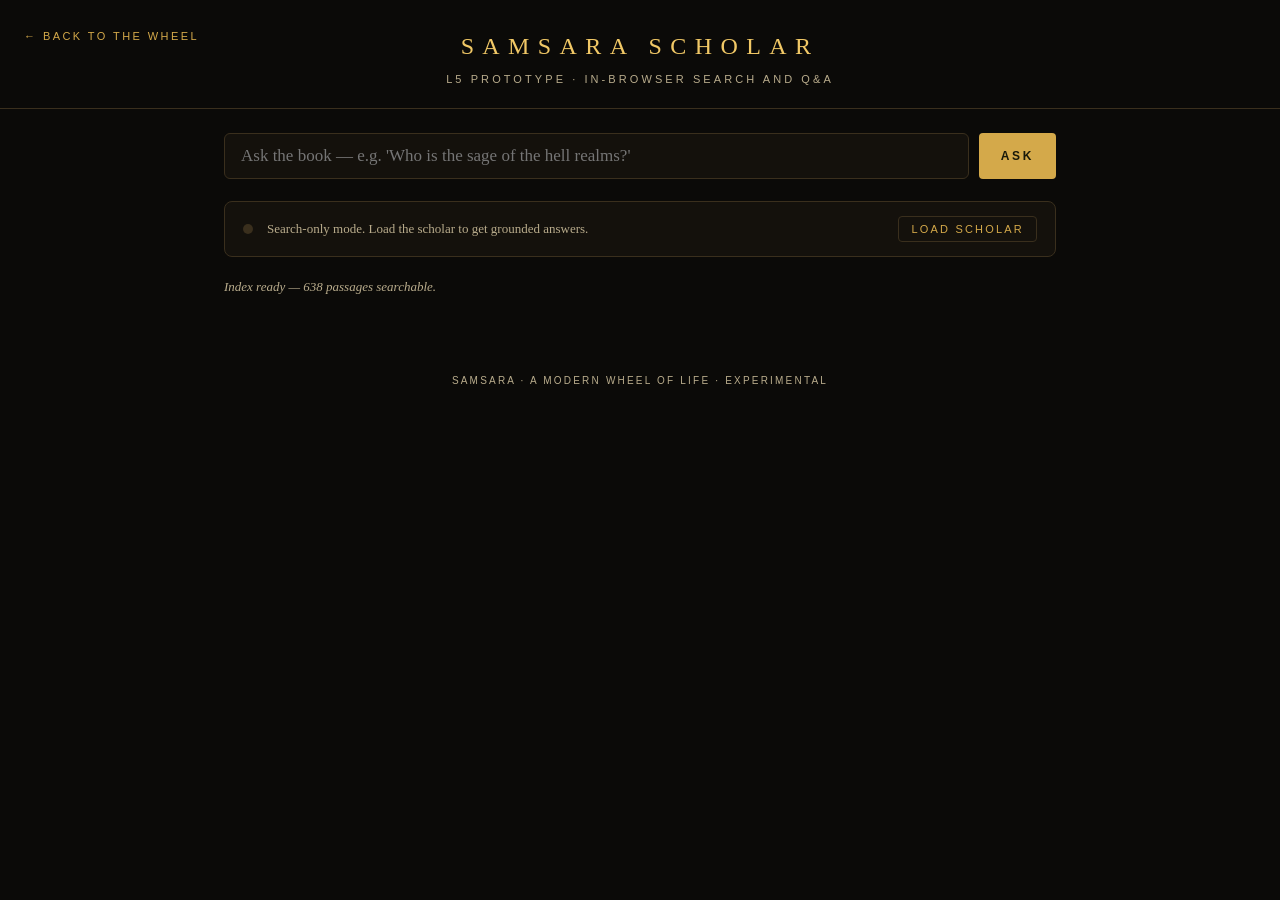
==== app/scholar.html @ 091ad866 "Add Samsara Scholar — in-browser search over the book (L5 step 1) /scholar.html loads book.json + co" ====
<!doctype html>
<html lang="en">
<head>
<meta charset="utf-8" />
<title>Samsara Scholar — L5 prototype</title>
<style>
  :root {
    --bg:#0b0a08; --bg-2:#14110c; --ink:#efe4c9; --dim:#b9ac8c;
    --gold:#d4a94a; --gold-b:#f1c866; --rule:#3a2f1d; --accent:#c94a33;
    --serif: "Cormorant Garamond", "EB Garamond", Georgia, serif;
    --sans: -apple-system, BlinkMacSystemFont, "Segoe UI", Helvetica, Arial, sans-serif;
  }
  * { box-sizing: border-box; }
  html,body { margin:0; background: var(--bg); color: var(--ink);
    font-family: var(--serif); font-size: 17px; line-height: 1.55; min-height: 100vh; }
  header { padding: 28px 24px 20px; text-align: center; border-bottom: 1px solid var(--rule);
           position: relative; }
  h1 { font-weight: 500; letter-spacing: 0.35em; text-transform: uppercase; margin: 0;
       color: var(--gold-b); font-size: 24px; }
  h1 small { display: block; color: var(--dim); font-size: 11px; letter-spacing: 0.28em;
             margin-top: 6px; text-transform: uppercase; font-family: var(--sans); }
  .home-link { position: absolute; top: 28px; left: 24px;
    color: var(--gold); text-decoration: none; font-family: var(--sans);
    font-size: 11px; letter-spacing: 0.22em; text-transform: uppercase; }
  .home-link:hover { color: var(--gold-b); }

  main { max-width: 880px; margin: 0 auto; padding: 24px; }

  .ask-row { display: flex; gap: 10px; margin-bottom: 22px; }
  .ask-row input { flex: 1; padding: 12px 16px; border-radius: 6px;
    background: var(--bg-2); border: 1px solid var(--rule); color: var(--ink);
    font-family: var(--serif); font-size: 17px; }
  .ask-row input:focus { outline: 0; border-color: var(--gold); }
  button.primary { background: var(--gold); color: #1a1a0a; border: 0;
    padding: 12px 22px; font-family: var(--sans); font-size: 12px;
    letter-spacing: 0.22em; text-transform: uppercase; border-radius: 4px;
    cursor: pointer; font-weight: 600; }
  button.primary:hover:not([disabled]) { background: var(--gold-b); }
  button.primary[disabled] { opacity: 0.55; cursor: not-allowed; }

  .model-card { background: var(--bg-2); border: 1px solid var(--rule);
    padding: 14px 18px; border-radius: 8px; margin-bottom: 20px;
    display: flex; align-items: center; gap: 14px; font-size: 13px; color: var(--dim);
    flex-wrap: wrap; }
  .model-card .dot { width: 10px; height: 10px; border-radius: 50%;
    background: var(--rule); flex-shrink: 0; }
  .model-card.loaded .dot { background: #5fae5f; }
  .model-card button { margin-left: auto; background: transparent;
    border: 1px solid var(--rule); color: var(--gold); padding: 6px 12px;
    border-radius: 4px; cursor: pointer; font-family: var(--sans); font-size: 11px;
    letter-spacing: 0.2em; text-transform: uppercase; }
  .model-card button:hover { border-color: var(--gold); color: var(--gold-b); }
  .progress { height: 4px; background: var(--rule); border-radius: 2px;
    margin-top: 10px; overflow: hidden; flex-basis: 100%; display: none; }
  .progress.visible { display: block; }
  .progress-bar { height: 100%; background: var(--gold); width: 0%; transition: width 200ms; }

  .answer { background: var(--bg-2); border: 1px solid var(--rule);
    border-left: 2px solid var(--gold); padding: 18px 22px; border-radius: 6px;
    margin: 16px 0; line-height: 1.6; white-space: pre-wrap; }
  .answer:empty { display: none; }
  .answer .src {
    font-family: var(--sans); font-size: 10px; letter-spacing: 0.28em;
    text-transform: uppercase; color: var(--gold); margin-bottom: 10px; }

  .retrieved { margin-top: 6px; }
  .retrieved .label {
    font-family: var(--sans); font-size: 10px; letter-spacing: 0.28em;
    text-transform: uppercase; color: var(--gold); margin: 8px 0 10px; }
  .hit { background: var(--bg-2); border: 1px solid var(--rule);
    border-radius: 6px; padding: 14px 18px; margin-bottom: 10px; }
  .hit .hit-head {
    display: flex; justify-content: space-between; align-items: baseline;
    margin-bottom: 6px; font-family: var(--sans); font-size: 11px;
    letter-spacing: 0.18em; text-transform: uppercase; }
  .hit .hit-source { color: var(--gold); }
  .hit .hit-page   { color: var(--dim); }
  .hit .hit-body { color: var(--ink); font-size: 15px; line-height: 1.55; }
  .hit .hit-title { font-family: var(--serif); font-weight: 500; color: var(--ink);
    font-size: 16px; margin-bottom: 6px; }

  .status { color: var(--dim); font-size: 13px; margin: 12px 0; font-style: italic; }
  footer { max-width: 880px; margin: 40px auto 20px; padding: 0 24px;
    font-family: var(--sans); font-size: 10px; letter-spacing: 0.22em;
    text-transform: uppercase; color: var(--dim); text-align: center; }

  .loading-spinner { display: inline-block; width: 10px; height: 10px;
    border: 2px solid var(--rule); border-top-color: var(--gold);
    border-radius: 50%; animation: spin 0.8s linear infinite; vertical-align: middle; margin-right: 6px; }
  @keyframes spin { to { transform: rotate(360deg); } }
</style>
</head>
<body>

<header>
  <a class="home-link" href="/">← back to the wheel</a>
  <h1>Samsara Scholar<small>L5 prototype · in-browser search and Q&amp;A</small></h1>
</header>

<main>

  <div class="ask-row">
    <input id="q" placeholder="Ask the book — e.g. 'Who is the sage of the hell realms?'"
           autocomplete="off" />
    <button class="primary" id="ask">Ask</button>
  </div>

  <div class="model-card" id="model-card">
    <span class="dot"></span>
    <span id="model-status">Search-only mode. Load the scholar to get grounded answers.</span>
    <button id="load-btn">Load scholar</button>
    <div class="progress" id="progress"><div class="progress-bar" id="progress-bar"></div></div>
  </div>

  <div class="status" id="status"></div>
  <div class="answer" id="answer"></div>
  <div class="retrieved" id="retrieved"></div>

</main>

<footer>Samsara · a modern wheel of life · experimental</footer>

<script type="module">
const STATUS = document.getElementById("status");
const setStatus = (s) => { STATUS.textContent = s; };

setStatus("Building the index…");

const [book, contexts, glossarySrc] = await Promise.all([
  fetch("book.json").then(r => r.json()),
  fetch("contexts.json").then(r => r.json()),
  fetch("glossary.js").then(r => r.text()),
]);

const gloss = [];
for (const m of glossarySrc.matchAll(/"([^"]+)":\s*\{\n([^}]+?)\n\s+\},/gs)) {
  const term = m[1], blob = m[2];
  const pick = (k) => {
    const mm = blob.match(new RegExp(`\\b${k}:\\s*"((?:\\\\"|[^"])*)"`));
    return mm ? mm[1].replace(/\\"/g, '"').replace(/\\n/g, '\n') : null;
  };
  gloss.push({ term, short: pick("short"), body: pick("body"), page: pick("page") });
}

const docs = [];
for (const g of gloss) {
  docs.push({
    source: "glossary", title: g.term,
    text: `${g.short || ""} ${g.body || ""}`,
    page: g.page || "Glossary",
    full: `${g.term} — ${g.short || ""}\n\n${g.body || ""}`
  });
}
for (const [key, c] of Object.entries(contexts)) {
  const anchor = c.anchor || "";
  const page = c.page ? `p. ${c.page}` : "";
  const after = c.levels?.[0]?.after || "";
  docs.push({
    source: "passage", title: key,
    text: anchor + " " + after, page, full: anchor + " " + after
  });
}
for (const [pg, text] of Object.entries(book)) {
  docs.push({
    source: "book page", title: `p. ${pg}`, text,
    page: `p. ${pg}`, full: text.slice(0, 2000)
  });
}

const STOP = new Set("the a an and or of to in on at by for with is are was were be been being as that this it its i he she they we you or and but if then not no do does did will would can could may should".split(" "));
const tokenize = (s) =>
  (s.match(/[A-Za-zāīūḍṇṭṛṣśñçè’']{3,}/g) || [])
    .map(x => x.toLowerCase()).filter(x => !STOP.has(x));

const N = docs.length;
const dfs = new Map();
const docTokens = docs.map(d => {
  const t = tokenize(d.text);
  for (const w of new Set(t)) dfs.set(w, (dfs.get(w) || 0) + 1);
  return t;
});
const idf = new Map();
for (const [t, df] of dfs) idf.set(t, Math.log((N - df + 0.5) / (df + 0.5) + 1));

function retrieve(query, k = 4) {
  const qtoks = tokenize(query);
  const scores = docs.map((d, i) => {
    const toks = docTokens[i];
    const doclen = toks.length || 1;
    const tf = new Map();
    for (const t of toks) tf.set(t, (tf.get(t) || 0) + 1);
    let s = 0;
    for (const t of qtoks) {
      const n = tf.get(t) || 0;
      if (n > 0) s += (idf.get(t) || 0) * (n * 2.0) / (n + 1.2 * (1 - 0.75 + 0.75 * doclen / 400));
    }
    if (qtoks.some(w => d.title.toLowerCase().includes(w))) s += 2.0;
    return [s, i];
  });
  scores.sort((a, b) => b[0] - a[0]);
  return scores.slice(0, k).filter(([s]) => s > 0).map(([_, i]) => docs[i]);
}

setStatus(`Index ready — ${docs.length} passages searchable.`);

const qEl = document.getElementById("q");
const askBtn = document.getElementById("ask");
const answerEl = document.getElementById("answer");
const retrievedEl = document.getElementById("retrieved");

function escapeHTML(s) {
  return s.replace(/[&<>"']/g, c => ({'&':'&amp;','<':'&lt;','>':'&gt;','"':'&quot;',"'":'&#39;'}[c]));
}
function renderRetrieved(hits) {
  retrievedEl.innerHTML = `
    <div class="label">Retrieved · ${hits.length} passage${hits.length !== 1 ? "s" : ""}</div>
    ${hits.map(h => `
      <div class="hit">
        <div class="hit-head">
          <span class="hit-source">${h.source}</span>
          <span class="hit-page">${h.page}</span>
        </div>
        <div class="hit-title">${escapeHTML(h.title)}</div>
        <div class="hit-body">${escapeHTML(h.full.slice(0, 800))}${h.full.length > 800 ? "…" : ""}</div>
      </div>
    `).join("")}
  `;
}

let pipe = null;

async function ask() {
  const q = qEl.value.trim();
  if (!q) return;
  askBtn.disabled = true;
  answerEl.innerHTML = "";
  retrievedEl.innerHTML = "";
  setStatus("Searching the corpus…");

  const hits = retrieve(q, 4);
  renderRetrieved(hits);

  if (pipe) {
    setStatus("Generating grounded answer…");
    const context = hits.map(h => `[${h.source} · ${h.page}] ${h.title}\n${h.full.slice(0, 1200)}`).join("\n\n");
    const messages = [
      { role: "system", content:
        "You are a careful reader of The Tibetan Book of the Dead (trans. Gyurme Dorje & Graham Coleman, Penguin Classics). " +
        "Answer ONLY from the passages below. If the passages don't answer the question, say so. Cite a page." },
      { role: "user", content: `PASSAGES:\n${context}\n\nQUESTION: ${q}` },
    ];
    try {
      const result = await pipe(messages, { max_new_tokens: 240, do_sample: false });
      const text = result[0].generated_text.at(-1).content;
      answerEl.innerHTML = `<div class="src">Grounded answer</div>${escapeHTML(text)}`;
      setStatus("");
    } catch (e) {
      setStatus("Generation failed: " + e.message);
    }
  } else {
    setStatus("No model loaded — showing retrieved passages. Load the scholar for grounded answers.");
  }

  askBtn.disabled = false;
}
askBtn.onclick = ask;
qEl.addEventListener("keydown", e => { if (e.key === "Enter") ask(); });

const MODEL_ID = "thealch3m1st/samsara-qwen1.5b";
const loadBtn = document.getElementById("load-btn");
const modelCard = document.getElementById("model-card");
const modelStatus = document.getElementById("model-status");
const progressEl = document.getElementById("progress");
const progressBar = document.getElementById("progress-bar");

loadBtn.onclick = async () => {
  loadBtn.disabled = true;
  loadBtn.innerHTML = `<span class="loading-spinner"></span>Loading…`;
  modelStatus.textContent = "Loading Transformers.js…";
  progressEl.classList.add("visible");

  try {
    const { pipeline, env } = await import("https://cdn.jsdelivr.net/npm/@huggingface/transformers@3/dist/transformers.min.js");
    env.allowLocalModels = false;

    pipe = await pipeline("text-generation", MODEL_ID, {
      dtype: "q8", device: "webgpu",
      progress_callback: (ev) => {
        if (ev.status === "progress" && ev.loaded && ev.total) {
          const pct = Math.round(100 * ev.loaded / ev.total);
          progressBar.style.width = pct + "%";
          modelStatus.textContent = `Downloading ${ev.file || "model"} — ${pct}%`;
        }
      },
    });

    modelCard.classList.add("loaded");
    modelStatus.textContent = "Samsara scholar loaded — answers will be grounded in retrieved passages.";
    loadBtn.style.display = "none";
    progressEl.classList.remove("visible");
  } catch (e) {
    modelStatus.textContent = "Model not yet hosted on HF Hub — retrieval still works. Push via push_to_hub.sh on the Spark.";
    loadBtn.disabled = false;
    loadBtn.textContent = "Retry";
  }
};
</script>
</body>
</html>
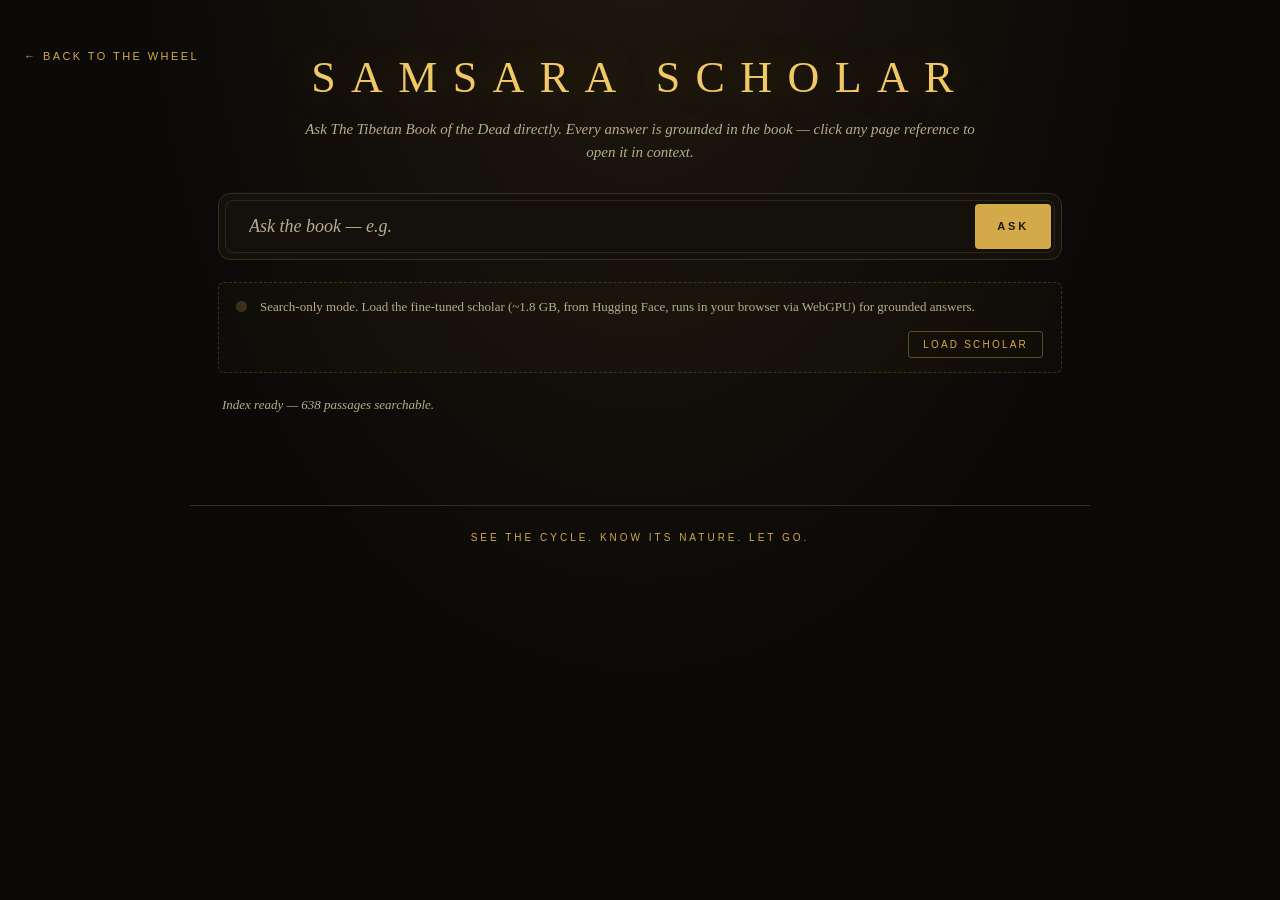
==== commit 08021223: "Scholar: load v8 model from HF Hub; fix reader bugs - scholar.html now loads catalyst404/samsara-qwe" ====
--- a/app/scholar.html
+++ b/app/scholar.html
@@ -3,111 +3,360 @@
 <head>
 <meta charset="utf-8" />
 <title>Samsara Scholar — L5 prototype</title>
+<link rel="stylesheet" href="style.css?v=v9" />
 <style>
-  :root {
-    --bg:#0b0a08; --bg-2:#14110c; --ink:#efe4c9; --dim:#b9ac8c;
-    --gold:#d4a94a; --gold-b:#f1c866; --rule:#3a2f1d; --accent:#c94a33;
-    --serif: "Cormorant Garamond", "EB Garamond", Georgia, serif;
-    --sans: -apple-system, BlinkMacSystemFont, "Segoe UI", Helvetica, Arial, sans-serif;
-  }
-  * { box-sizing: border-box; }
-  html,body { margin:0; background: var(--bg); color: var(--ink);
-    font-family: var(--serif); font-size: 17px; line-height: 1.55; min-height: 100vh; }
-  header { padding: 28px 24px 20px; text-align: center; border-bottom: 1px solid var(--rule);
-           position: relative; }
-  h1 { font-weight: 500; letter-spacing: 0.35em; text-transform: uppercase; margin: 0;
-       color: var(--gold-b); font-size: 24px; }
-  h1 small { display: block; color: var(--dim); font-size: 11px; letter-spacing: 0.28em;
-             margin-top: 6px; text-transform: uppercase; font-family: var(--sans); }
-  .home-link { position: absolute; top: 28px; left: 24px;
-    color: var(--gold); text-decoration: none; font-family: var(--sans);
-    font-size: 11px; letter-spacing: 0.22em; text-transform: uppercase; }
-  .home-link:hover { color: var(--gold-b); }
-
-  main { max-width: 880px; margin: 0 auto; padding: 24px; }
-
-  .ask-row { display: flex; gap: 10px; margin-bottom: 22px; }
-  .ask-row input { flex: 1; padding: 12px 16px; border-radius: 6px;
-    background: var(--bg-2); border: 1px solid var(--rule); color: var(--ink);
-    font-family: var(--serif); font-size: 17px; }
-  .ask-row input:focus { outline: 0; border-color: var(--gold); }
-  button.primary { background: var(--gold); color: #1a1a0a; border: 0;
-    padding: 12px 22px; font-family: var(--sans); font-size: 12px;
-    letter-spacing: 0.22em; text-transform: uppercase; border-radius: 4px;
-    cursor: pointer; font-weight: 600; }
-  button.primary:hover:not([disabled]) { background: var(--gold-b); }
-  button.primary[disabled] { opacity: 0.55; cursor: not-allowed; }
-
-  .model-card { background: var(--bg-2); border: 1px solid var(--rule);
-    padding: 14px 18px; border-radius: 8px; margin-bottom: 20px;
-    display: flex; align-items: center; gap: 14px; font-size: 13px; color: var(--dim);
-    flex-wrap: wrap; }
-  .model-card .dot { width: 10px; height: 10px; border-radius: 50%;
-    background: var(--rule); flex-shrink: 0; }
-  .model-card.loaded .dot { background: #5fae5f; }
-  .model-card button { margin-left: auto; background: transparent;
-    border: 1px solid var(--rule); color: var(--gold); padding: 6px 12px;
-    border-radius: 4px; cursor: pointer; font-family: var(--sans); font-size: 11px;
-    letter-spacing: 0.2em; text-transform: uppercase; }
-  .model-card button:hover { border-color: var(--gold); color: var(--gold-b); }
-  .progress { height: 4px; background: var(--rule); border-radius: 2px;
-    margin-top: 10px; overflow: hidden; flex-basis: 100%; display: none; }
+  /* Scholar-specific styles — inherits palette + typography from style.css */
+
+  body {
+    background:
+      radial-gradient(ellipse at 50% -10%, #1f180e 0%, var(--bg) 55%) fixed,
+      var(--bg);
+    min-height: 100vh;
+  }
+
+  .scholar-intro {
+    max-width: 1280px;
+    margin: 0 auto;
+    padding: 44px 28px 20px;
+    text-align: center;
+    position: relative;
+  }
+  .scholar-intro h1 {
+    font-family: var(--serif);
+    font-weight: 500;
+    letter-spacing: 0.35em;
+    text-transform: uppercase;
+    font-size: clamp(28px, 4vw, 44px);
+    margin: 0 0 6px;
+    color: var(--gold-bright);
+    text-shadow: 0 0 40px rgba(212, 169, 74, 0.25);
+  }
+  .scholar-intro .lede {
+    max-width: 680px;
+    margin: 0 auto;
+    color: var(--ink-dim);
+    font-size: 15px;
+    font-style: italic;
+  }
+  .home-link {
+    position: absolute; top: 48px; left: 24px;
+    color: var(--gold); text-decoration: none;
+    font-family: var(--sans); font-size: 11px;
+    letter-spacing: 0.22em; text-transform: uppercase;
+    transition: color 120ms ease;
+  }
+  .home-link:hover { color: var(--gold-bright); }
+
+  main.scholar {
+    max-width: 900px;
+    margin: 0 auto;
+    padding: 8px 28px 40px;
+  }
+
+  /* Ask bar — framed like the book panel */
+  .ask-row {
+    display: flex; gap: 12px; margin-bottom: 22px;
+    background: var(--bg-2);
+    border: 1px solid var(--rule);
+    border-radius: 12px;
+    padding: 10px 10px 10px 16px;
+    position: relative;
+  }
+  .ask-row::before {
+    content: "";
+    position: absolute;
+    left: 6px; top: 6px; right: 6px; bottom: 6px;
+    border: 1px solid rgba(212, 169, 74, 0.14);
+    border-radius: 8px;
+    pointer-events: none;
+  }
+  .ask-row input {
+    flex: 1;
+    padding: 12px 14px;
+    background: transparent;
+    border: 0;
+    color: var(--ink);
+    font-family: var(--serif);
+    font-size: 18px;
+    outline: none;
+    position: relative; z-index: 1;
+  }
+  .ask-row input::placeholder { color: var(--ink-dim); font-style: italic; }
+  button.primary {
+    background: var(--gold);
+    color: #1a1a0a;
+    border: 0;
+    padding: 10px 22px;
+    font-family: var(--sans); font-size: 11px;
+    letter-spacing: 0.26em; text-transform: uppercase;
+    border-radius: 4px;
+    cursor: pointer;
+    font-weight: 600;
+    transition: background 120ms ease;
+    position: relative; z-index: 1;
+  }
+  button.primary:hover:not([disabled]) { background: var(--gold-bright); }
+  button.primary[disabled] { opacity: 0.45; cursor: not-allowed; }
+
+  /* Status line (italic, like the main lede) */
+  .status {
+    color: var(--ink-dim);
+    font-size: 13px;
+    margin: 10px 4px 18px;
+    font-style: italic;
+    font-family: var(--serif);
+  }
+  .status:empty { display: none; }
+
+  /* Model-load card — same chrome as matryoshka layers */
+  .model-card {
+    background: rgba(212, 169, 74, 0.025);
+    border: 1px dashed rgba(212, 169, 74, 0.22);
+    border-radius: 6px;
+    padding: 14px 18px;
+    margin-bottom: 22px;
+    display: flex; align-items: center; gap: 14px;
+    font-size: 13px; color: var(--ink-dim);
+    flex-wrap: wrap;
+    font-family: var(--serif);
+  }
+  .model-card .dot {
+    width: 9px; height: 9px; border-radius: 50%;
+    background: var(--rule); flex-shrink: 0;
+    box-shadow: 0 0 0 1px rgba(212, 169, 74, 0.25);
+  }
+  .model-card.loaded .dot {
+    background: #9dcf7d;
+    box-shadow: 0 0 0 1px #5fae5f, 0 0 8px rgba(157, 207, 125, 0.4);
+  }
+  .model-card button#load-btn {
+    margin-left: auto;
+    background: transparent;
+    border: 1px solid rgba(212, 169, 74, 0.4);
+    color: var(--gold);
+    padding: 7px 14px;
+    border-radius: 3px;
+    cursor: pointer;
+    font-family: var(--sans);
+    font-size: 10px;
+    letter-spacing: 0.22em;
+    text-transform: uppercase;
+    transition: all 120ms ease;
+  }
+  .model-card button#load-btn:hover {
+    border-color: var(--gold);
+    color: var(--gold-bright);
+    background: rgba(212, 169, 74, 0.1);
+  }
+  .progress {
+    height: 4px;
+    background: var(--rule);
+    border-radius: 2px;
+    margin-top: 10px;
+    overflow: hidden;
+    flex-basis: 100%;
+    display: none;
+  }
   .progress.visible { display: block; }
-  .progress-bar { height: 100%; background: var(--gold); width: 0%; transition: width 200ms; }
-
-  .answer { background: var(--bg-2); border: 1px solid var(--rule);
-    border-left: 2px solid var(--gold); padding: 18px 22px; border-radius: 6px;
-    margin: 16px 0; line-height: 1.6; white-space: pre-wrap; }
+  .progress-bar {
+    height: 100%;
+    background: var(--gold);
+    width: 0%;
+    transition: width 200ms;
+  }
+
+  /* Grounded answer — the headline gold-left-bar block, matches the
+     main app's .modern / quote style */
+  .answer {
+    background: rgba(212, 169, 74, 0.10);
+    border: 1px solid rgba(212, 169, 74, 0.35);
+    border-left: 3px solid var(--gold);
+    padding: 18px 22px;
+    border-radius: 6px;
+    margin: 16px 0 22px;
+    line-height: 1.65;
+    box-shadow: 0 0 24px rgba(212, 169, 74, 0.08);
+  }
   .answer:empty { display: none; }
   .answer .src {
-    font-family: var(--sans); font-size: 10px; letter-spacing: 0.28em;
-    text-transform: uppercase; color: var(--gold); margin-bottom: 10px; }
-
-  .retrieved { margin-top: 6px; }
+    font-family: var(--sans);
+    font-size: 11px;
+    letter-spacing: 0.28em;
+    text-transform: uppercase;
+    color: var(--gold);
+    margin-bottom: 10px;
+  }
+  .answer .answer-body {
+    color: var(--ink);
+    font-size: 16px;
+    font-family: var(--serif);
+    white-space: pre-wrap;
+  }
+
+  /* Retrieved passages — nested matryoshka-style frames */
+  .retrieved {
+    margin-top: 6px;
+  }
   .retrieved .label {
-    font-family: var(--sans); font-size: 10px; letter-spacing: 0.28em;
-    text-transform: uppercase; color: var(--gold); margin: 8px 0 10px; }
-  .hit { background: var(--bg-2); border: 1px solid var(--rule);
-    border-radius: 6px; padding: 14px 18px; margin-bottom: 10px; }
+    font-family: var(--sans);
+    font-size: 11px;
+    letter-spacing: 0.28em;
+    text-transform: uppercase;
+    color: var(--gold);
+    margin: 18px 0 12px;
+  }
+  .hit {
+    background: rgba(212, 169, 74, 0.02);
+    border: 1px dashed rgba(212, 169, 74, 0.22);
+    border-radius: 6px;
+    padding: 16px 20px;
+    margin-bottom: 12px;
+    transition: border-color 120ms ease;
+  }
+  .hit:hover {
+    border-color: rgba(212, 169, 74, 0.4);
+  }
   .hit .hit-head {
-    display: flex; justify-content: space-between; align-items: baseline;
-    margin-bottom: 6px; font-family: var(--sans); font-size: 11px;
-    letter-spacing: 0.18em; text-transform: uppercase; }
-  .hit .hit-source { color: var(--gold); }
-  .hit .hit-page   { color: var(--dim); }
-  .hit .hit-body { color: var(--ink); font-size: 15px; line-height: 1.55; }
-  .hit .hit-title { font-family: var(--serif); font-weight: 500; color: var(--ink);
-    font-size: 16px; margin-bottom: 6px; }
-
-  .status { color: var(--dim); font-size: 13px; margin: 12px 0; font-style: italic; }
-  footer { max-width: 880px; margin: 40px auto 20px; padding: 0 24px;
-    font-family: var(--sans); font-size: 10px; letter-spacing: 0.22em;
-    text-transform: uppercase; color: var(--dim); text-align: center; }
-
-  .loading-spinner { display: inline-block; width: 10px; height: 10px;
-    border: 2px solid var(--rule); border-top-color: var(--gold);
-    border-radius: 50%; animation: spin 0.8s linear infinite; vertical-align: middle; margin-right: 6px; }
+    display: flex; align-items: baseline; gap: 12px;
+    margin-bottom: 8px;
+    padding-bottom: 8px;
+    border-bottom: 1px dashed rgba(212, 169, 74, 0.18);
+    font-family: var(--sans);
+    font-size: 10px;
+    letter-spacing: 0.22em;
+    text-transform: uppercase;
+  }
+  .hit .hit-source { color: var(--gold); flex: 1; }
+  .hit .hit-page { color: var(--ink-dim); letter-spacing: 0.18em; }
+  .hit .hit-title {
+    font-family: var(--serif);
+    font-weight: 500;
+    color: var(--ink);
+    font-size: 18px;
+    margin-bottom: 6px;
+    letter-spacing: 0.01em;
+  }
+  .hit .hit-body {
+    color: var(--ink-dim);
+    font-size: 15px;
+    line-height: 1.65;
+    font-family: var(--serif);
+  }
+
+  /* Clickable page references — same treatment as the main app */
+  button.page-link {
+    background: none;
+    border: none;
+    padding: 0;
+    margin: 0;
+    color: var(--gold);
+    font: inherit;
+    letter-spacing: inherit;
+    cursor: pointer;
+    border-bottom: 1px dotted currentColor;
+    transition: color 120ms ease;
+  }
+  button.page-link:hover {
+    color: var(--gold-bright);
+    border-bottom-style: solid;
+  }
+  .hit-page button.page-link {
+    font-family: var(--sans);
+    font-size: 10px;
+    letter-spacing: 0.18em;
+  }
+
+  /* Inline page reader — nested layer-2-style frame */
+  .hit-page-inline:not([hidden]),
+  #answer-page-inline:not([hidden]) {
+    margin-top: 12px;
+  }
+  .inline-page {
+    background: rgba(212, 169, 74, 0.04);
+    border: 1px dashed rgba(212, 169, 74, 0.3);
+    border-left: 2px solid var(--gold);
+    border-radius: 4px;
+    padding: 20px 24px 24px;
+    animation: fade 280ms ease;
+  }
+  .inline-page-head {
+    font-family: var(--sans);
+    font-size: 10px;
+    letter-spacing: 0.28em;
+    text-transform: uppercase;
+    color: var(--gold);
+    margin-bottom: 14px;
+    padding-bottom: 10px;
+    border-bottom: 1px dashed rgba(212, 169, 74, 0.2);
+  }
+  .inline-page-body {
+    font-family: var(--serif);
+    font-size: 15.5px;
+    line-height: 1.72;
+    color: var(--ink);
+    white-space: pre-wrap;
+  }
+
+  @keyframes fade {
+    from { opacity: 0; transform: translateY(4px); }
+    to   { opacity: 1; transform: none; }
+  }
+
+  .scholar-foot {
+    max-width: 900px;
+    margin: 32px auto 50px;
+    padding: 24px 28px 0;
+    font-family: var(--sans);
+    font-size: 10px;
+    letter-spacing: 0.3em;
+    text-transform: uppercase;
+    color: var(--gold);
+    text-align: center;
+    border-top: 1px solid var(--rule);
+  }
+
+  .loading-spinner {
+    display: inline-block; width: 10px; height: 10px;
+    border: 2px solid var(--rule);
+    border-top-color: var(--gold);
+    border-radius: 50%;
+    animation: spin 0.8s linear infinite;
+    vertical-align: middle;
+    margin-right: 8px;
+  }
   @keyframes spin { to { transform: rotate(360deg); } }
+
+  @media (max-width: 700px) {
+    .home-link { top: 20px; }
+    main.scholar { padding: 8px 16px 30px; }
+    .ask-row { padding: 8px; }
+    .ask-row input { font-size: 16px; padding: 10px 12px; }
+    button.primary { padding: 10px 14px; font-size: 10px; letter-spacing: 0.2em; }
+  }
 </style>
 </head>
 <body>
 
-<header>
+<header class="scholar-intro">
   <a class="home-link" href="/">← back to the wheel</a>
-  <h1>Samsara Scholar<small>L5 prototype · in-browser search and Q&amp;A</small></h1>
+  <h1>Samsara Scholar</h1>
+  <p class="lede">
+    Ask The Tibetan Book of the Dead directly. Every answer is grounded
+    in the book — click any page reference to open it in context.
+  </p>
 </header>
 
-<main>
+<main class="scholar">
 
   <div class="ask-row">
-    <input id="q" placeholder="Ask the book — e.g. 'Who is the sage of the hell realms?'"
+    <input id="q" placeholder="Ask the book — e.g. "
            autocomplete="off" />
     <button class="primary" id="ask">Ask</button>
   </div>
 
   <div class="model-card" id="model-card">
     <span class="dot"></span>
-    <span id="model-status">Search-only mode. Load the scholar to get grounded answers.</span>
+    <span id="model-status">Search-only mode. Load the fine-tuned scholar (~1.8 GB, from Hugging Face, runs in your browser via WebGPU) for grounded answers.</span>
     <button id="load-btn">Load scholar</button>
     <div class="progress" id="progress"><div class="progress-bar" id="progress-bar"></div></div>
   </div>
@@ -118,7 +367,7 @@
 
 </main>
 
-<footer>Samsara · a modern wheel of life · experimental</footer>
+<footer class="scholar-foot">See the cycle. Know its nature. Let go.</footer>
 
 <script type="module">
 const STATUS = document.getElementById("status");
@@ -211,21 +460,66 @@
 function escapeHTML(s) {
   return s.replace(/[&<>"']/g, c => ({'&':'&amp;','<':'&lt;','>':'&gt;','"':'&quot;',"'":'&#39;'}[c]));
 }
+// Wrap any "p. N" / "pp. N–M" reference in a clickable button that
+// expands the full page text inline when clicked.
+function linkifyPageRefs(s) {
+  return escapeHTML(s).replace(
+    /\b(pp?\.\s*(\d+)(?:\s*[–-]\s*(\d+))?)/g,
+    (m, _lbl, n) => `<button class="page-link" data-page="${n}">${m}</button>`
+  );
+}
 function renderRetrieved(hits) {
   retrievedEl.innerHTML = `
     <div class="label">Retrieved · ${hits.length} passage${hits.length !== 1 ? "s" : ""}</div>
-    ${hits.map(h => `
-      <div class="hit">
-        <div class="hit-head">
-          <span class="hit-source">${h.source}</span>
-          <span class="hit-page">${h.page}</span>
+    ${hits.map((h, i) => {
+      // Pull a page number out of "p. 279" style strings.
+      const pageNum = (h.page.match(/\d+/) || [])[0];
+      const pageBtn = pageNum
+        ? `<button class="page-link" data-page="${pageNum}">${escapeHTML(h.page)}</button>`
+        : escapeHTML(h.page);
+      return `
+        <div class="hit" data-hit="${i}">
+          <div class="hit-head">
+            <span class="hit-source">${h.source}</span>
+            <span class="hit-page">${pageBtn}</span>
+          </div>
+          <div class="hit-title">${escapeHTML(h.title)}</div>
+          <div class="hit-body">${linkifyPageRefs(h.full.slice(0, 800))}${h.full.length > 800 ? "…" : ""}</div>
+          <div class="hit-page-inline" hidden></div>
         </div>
-        <div class="hit-title">${escapeHTML(h.title)}</div>
-        <div class="hit-body">${escapeHTML(h.full.slice(0, 800))}${h.full.length > 800 ? "…" : ""}</div>
-      </div>
-    `).join("")}
+      `;
+    }).join("")}
   `;
 }
+
+// Delegated click handler for page-link buttons (in hits and in the answer).
+document.addEventListener("click", (e) => {
+  const btn = e.target.closest(".page-link");
+  if (!btn) return;
+  e.stopPropagation();
+  const n = btn.dataset.page;
+  const pageText = book[n];
+  if (!pageText) {
+    console.warn("page not found:", n);
+    return;
+  }
+  // Find or create an inline page container near the click target.
+  const host = btn.closest(".hit")
+    ? btn.closest(".hit").querySelector(".hit-page-inline")
+    : document.getElementById("answer-page-inline");
+  if (!host) return;
+  if (!host.hidden && host.dataset.page === n) {
+    host.hidden = true; host.innerHTML = ""; return;
+  }
+  host.dataset.page = n;
+  host.hidden = false;
+  host.innerHTML = `
+    <div class="inline-page">
+      <div class="inline-page-head">p. ${escapeHTML(n)}</div>
+      <div class="inline-page-body">${linkifyPageRefs(pageText)}</div>
+    </div>`;
+  host.scrollIntoView({ behavior: "smooth", block: "nearest" });
+});
 
 let pipe = null;
 
@@ -252,7 +546,10 @@
     try {
       const result = await pipe(messages, { max_new_tokens: 240, do_sample: false });
       const text = result[0].generated_text.at(-1).content;
-      answerEl.innerHTML = `<div class="src">Grounded answer</div>${escapeHTML(text)}`;
+      answerEl.innerHTML =
+        `<div class="src">Grounded answer</div>` +
+        `<div class="answer-body">${linkifyPageRefs(text)}</div>` +
+        `<div id="answer-page-inline" hidden></div>`;
       setStatus("");
     } catch (e) {
       setStatus("Generation failed: " + e.message);
@@ -266,7 +563,14 @@
 askBtn.onclick = ask;
 qEl.addEventListener("keydown", e => { if (e.key === "Enter") ask(); });
 
-const MODEL_ID = "thealch3m1st/samsara-qwen1.5b";
+// Toggle: ?spark=1 → load model directly from the Spark (LAN testing, no HF Hub needed)
+// Toggle: ?host=http://… → load from an arbitrary host (same structure)
+// Default → HF Hub once the model is pushed.
+const params = new URLSearchParams(location.search);
+const SPARK_HOST = params.get("host") || "http://192.168.1.85:8080";
+const USE_SPARK = params.has("spark") || params.has("host");
+const MODEL_ID = USE_SPARK ? "hf_repo" : "catalyst404/samsara-qwen1.5b";
+
 const loadBtn = document.getElementById("load-btn");
 const modelCard = document.getElementById("model-card");
 const modelStatus = document.getElementById("model-status");
@@ -276,12 +580,23 @@
 loadBtn.onclick = async () => {
   loadBtn.disabled = true;
   loadBtn.innerHTML = `<span class="loading-spinner"></span>Loading…`;
-  modelStatus.textContent = "Loading Transformers.js…";
+  modelStatus.textContent = USE_SPARK
+    ? "Loading Transformers.js… (will fetch from Spark)"
+    : "Loading Transformers.js…";
   progressEl.classList.add("visible");
 
   try {
     const { pipeline, env } = await import("https://cdn.jsdelivr.net/npm/@huggingface/transformers@3/dist/transformers.min.js");
-    env.allowLocalModels = false;
+
+    if (USE_SPARK) {
+      // Point Transformers.js at a plain HTTP server serving the hf_repo tree.
+      env.remoteHost = SPARK_HOST;
+      env.remotePathTemplate = "{model}";
+      env.allowRemoteModels = true;
+      env.allowLocalModels = false;
+    } else {
+      env.allowLocalModels = false;
+    }
 
     pipe = await pipeline("text-generation", MODEL_ID, {
       dtype: "q8", device: "webgpu",
@@ -299,7 +614,8 @@
     loadBtn.style.display = "none";
     progressEl.classList.remove("visible");
   } catch (e) {
-    modelStatus.textContent = "Model not yet hosted on HF Hub — retrieval still works. Push via push_to_hub.sh on the Spark.";
+    console.error("Scholar load failed:", e);
+    modelStatus.textContent = `Load failed: ${e.message}. Retrieval still works without the model.`;
     loadBtn.disabled = false;
     loadBtn.textContent = "Retry";
   }
--- a/app/style.css
+++ b/app/style.css
@@ -0,0 +1,816 @@
+:root {
+  --bg: #0b0a08;
+  --bg-2: #14110c;
+  --ink: #efe4c9;
+  --ink-dim: #b9ac8c;
+  --gold: #d4a94a;
+  --gold-bright: #f1c866;
+  --rule: #3a2f1d;
+  --accent: #c94a33;
+  --serif: "Cormorant Garamond", "EB Garamond", "Baskerville", "Times New Roman", Georgia, serif;
+  --sans: "Inter", -apple-system, BlinkMacSystemFont, "Segoe UI", Helvetica, Arial, sans-serif;
+}
+
+* { box-sizing: border-box; }
+
+html, body {
+  margin: 0;
+  background:
+    radial-gradient(ellipse at 50% -10%, #1f180e 0%, var(--bg) 55%) fixed,
+    var(--bg);
+  color: var(--ink);
+  font-family: var(--serif);
+  font-size: 17px;
+  line-height: 1.55;
+  -webkit-font-smoothing: antialiased;
+}
+
+a { color: var(--gold-bright); }
+
+.intro {
+  max-width: 1280px;
+  margin: 0 auto;
+  padding: 44px 28px 8px;
+  text-align: center;
+}
+
+.intro h1 {
+  font-family: var(--serif);
+  font-weight: 500;
+  letter-spacing: 0.35em;
+  text-transform: uppercase;
+  font-size: clamp(28px, 4vw, 44px);
+  margin: 0 0 6px;
+  color: var(--gold-bright);
+  text-shadow: 0 0 40px rgba(212, 169, 74, 0.25);
+}
+
+.intro .lede {
+  max-width: 780px;
+  margin: 0 auto;
+  color: var(--ink-dim);
+  font-size: 17px;
+  font-style: italic;
+}
+
+.intro .lede em {
+  color: var(--ink);
+  font-style: italic;
+}
+
+.layout {
+  display: grid;
+  grid-template-columns: minmax(0, 1fr) minmax(0, 1fr);
+  gap: 32px;
+  max-width: 1400px;
+  margin: 28px auto 0;
+  padding: 0 28px 40px;
+  align-items: start;
+}
+
+/* ---------- wheel ---------- */
+.wheel-wrap {
+  position: sticky;
+  top: 24px;
+}
+
+.wheel-stage {
+  position: relative;
+  width: 100%;
+  aspect-ratio: 1 / 1;
+  border-radius: 12px;
+  overflow: hidden;
+  box-shadow:
+    0 0 0 1px rgba(212, 169, 74, 0.18),
+    0 30px 80px rgba(0, 0, 0, 0.55);
+}
+
+#wheel {
+  width: 100%;
+  height: 100%;
+  display: block;
+  user-select: none;
+  -webkit-user-drag: none;
+}
+
+#overlay {
+  position: absolute;
+  inset: 0;
+  width: 100%;
+  height: 100%;
+  pointer-events: none;
+}
+
+#overlay [data-key] {
+  fill: rgba(255, 255, 255, 0.0);
+  stroke: rgba(255, 255, 255, 0.0);
+  stroke-width: 3;
+  pointer-events: all;
+  cursor: pointer;
+  transition: fill 180ms ease, stroke 180ms ease, filter 180ms ease;
+}
+
+#overlay [data-key]:hover {
+  fill: rgba(241, 200, 102, 0.14);
+  stroke: rgba(241, 200, 102, 0.75);
+  filter: drop-shadow(0 0 14px rgba(241, 200, 102, 0.45));
+}
+
+#overlay [data-key].is-active {
+  fill: rgba(241, 200, 102, 0.22);
+  stroke: rgba(241, 200, 102, 0.95);
+  filter: drop-shadow(0 0 18px rgba(241, 200, 102, 0.65));
+}
+
+/* ---------- book ---------- */
+.book {
+  background: linear-gradient(180deg, var(--bg-2) 0%, #0e0c08 100%);
+  border: 1px solid var(--rule);
+  border-radius: 12px;
+  padding: 28px 32px 32px;
+  min-height: 520px;
+  position: relative;
+}
+
+.book::before {
+  content: "";
+  position: absolute;
+  left: 14px;
+  top: 14px;
+  right: 14px;
+  bottom: 14px;
+  border: 1px solid rgba(212, 169, 74, 0.14);
+  border-radius: 6px;
+  pointer-events: none;
+}
+
+.book .hint {
+  color: var(--ink-dim);
+  font-style: italic;
+  text-align: center;
+  margin: 44px 20px 0;
+  opacity: 0.8;
+}
+
+.entry {
+  animation: fade 360ms ease;
+}
+
+@keyframes fade {
+  from { opacity: 0; transform: translateY(6px); }
+  to   { opacity: 1; transform: none; }
+}
+
+.entry .eyebrow {
+  font-family: var(--sans);
+  font-size: 11px;
+  letter-spacing: 0.28em;
+  text-transform: uppercase;
+  color: var(--gold);
+  margin-bottom: 8px;
+}
+
+.entry h2 {
+  font-family: var(--serif);
+  font-weight: 500;
+  font-size: clamp(26px, 3vw, 34px);
+  margin: 0 0 2px;
+  color: var(--ink);
+  line-height: 1.1;
+}
+
+.entry .subtitle {
+  font-style: italic;
+  color: var(--ink-dim);
+  margin-bottom: 18px;
+}
+
+.entry .modern {
+  font-family: var(--sans);
+  font-size: 14px;
+  line-height: 1.55;
+  color: var(--ink);
+  background: rgba(201, 74, 51, 0.08);
+  border-left: 2px solid var(--accent);
+  padding: 10px 14px;
+  margin: 0 0 22px;
+  border-radius: 2px;
+}
+
+.entry .meta {
+  display: grid;
+  grid-template-columns: 120px 1fr;
+  gap: 6px 14px;
+  font-size: 14px;
+  color: var(--ink-dim);
+  margin: 0 0 24px;
+  padding: 14px 0;
+  border-top: 1px solid var(--rule);
+  border-bottom: 1px solid var(--rule);
+}
+
+.entry .meta dt {
+  font-family: var(--sans);
+  font-size: 11px;
+  letter-spacing: 0.18em;
+  text-transform: uppercase;
+  color: var(--gold);
+  align-self: center;
+}
+
+.entry .meta dd {
+  margin: 0;
+  color: var(--ink);
+}
+
+.entry .book-title {
+  font-family: var(--sans);
+  font-size: 11px;
+  letter-spacing: 0.22em;
+  text-transform: uppercase;
+  color: var(--gold);
+  margin-bottom: 6px;
+}
+
+.entry h3 {
+  font-family: var(--serif);
+  font-weight: 500;
+  font-size: 22px;
+  margin: 0 0 16px;
+  color: var(--ink);
+}
+
+.passage {
+  position: relative;
+  margin: 0 0 18px;
+  padding: 0 0 18px 26px;
+  border-bottom: 1px solid rgba(212, 169, 74, 0.12);
+}
+
+.passage:last-child { border-bottom: none; }
+
+.passage::before {
+  content: "“";
+  position: absolute;
+  left: -4px;
+  top: -14px;
+  font-size: 54px;
+  line-height: 1;
+  color: var(--gold);
+  opacity: 0.45;
+  font-family: var(--serif);
+}
+
+.passage p {
+  margin: 0 0 8px;
+  color: var(--ink);
+}
+
+.passage .page {
+  font-family: var(--sans);
+  font-size: 11px;
+  letter-spacing: 0.18em;
+  text-transform: uppercase;
+  color: var(--ink-dim);
+}
+
+/* ---------- footer ---------- */
+.foot {
+  max-width: 1400px;
+  margin: 0 auto;
+  padding: 32px 28px 60px;
+  text-align: center;
+  color: var(--gold);
+  letter-spacing: 0.3em;
+  font-size: 12px;
+  text-transform: uppercase;
+}
+.foot-link {
+  display: block;
+  margin-top: 14px;
+  color: var(--ink-dim);
+  font-size: 10px;
+  letter-spacing: 0.22em;
+  text-decoration: none;
+  transition: color 120ms ease;
+}
+.foot-link:hover {
+  color: var(--gold-b);
+}
+
+/* ---------- inline term pills ---------- */
+
+button.term {
+  display: inline;
+  padding: 1px 4px;
+  margin: 0 1px;
+  background: rgba(212, 169, 74, 0.10);
+  border: none;
+  border-bottom: 1px dashed rgba(212, 169, 74, 0.55);
+  color: var(--gold-b);
+  font: inherit;
+  cursor: pointer;
+  border-radius: 3px;
+  transition: background 120ms ease, color 120ms ease;
+}
+button.term:hover {
+  background: rgba(241, 200, 102, 0.20);
+  color: #fff2c9;
+  border-bottom-color: var(--gold-b);
+}
+button.term:focus-visible {
+  outline: 2px solid var(--gold);
+  outline-offset: 2px;
+}
+
+/* ---------- matryoshka nested passage layers ---------- */
+/* Each level wraps the inner level in a subtly larger, lighter frame. */
+
+.passage {
+  margin: 0 0 32px;
+}
+
+.matryoshka {
+  position: relative;
+}
+
+.layer {
+  position: relative;
+  border-radius: 6px;
+  padding: 16px 18px;
+  transition: padding 200ms ease, background 200ms ease;
+}
+
+/* Innermost — the quote. Gold left-bar like a proper book quote. */
+.layer-0 {
+  padding: 14px 18px;
+  background: rgba(212, 169, 74, 0.10);
+  border: 1px solid rgba(212, 169, 74, 0.35);
+  border-left: 3px solid var(--gold);
+}
+
+/* When the quote is wrapped by a context layer, give it extra pop. */
+.layer:not(.layer-0) .layer-0 {
+  box-shadow: 0 0 0 1px rgba(212, 169, 74, 0.45),
+              0 0 22px rgba(212, 169, 74, 0.18);
+  background: rgba(241, 200, 102, 0.14);
+}
+
+/* Layer 1 — paragraph. Layer 2 — page. Layer 3 — chapter.
+   Each outer layer gets a slightly different tint so depth is legible. */
+.layer-1 {
+  background: rgba(212, 169, 74, 0.035);
+  border: 1px dashed rgba(212, 169, 74, 0.25);
+  padding: 20px 22px;
+}
+.layer-2 {
+  background: rgba(212, 169, 74, 0.025);
+  border: 1px dashed rgba(212, 169, 74, 0.18);
+  padding: 24px 26px;
+}
+.layer-3 {
+  background: rgba(212, 169, 74, 0.015);
+  border: 1px dashed rgba(212, 169, 74, 0.12);
+  padding: 28px 30px;
+}
+
+.layer-head {
+  display: flex;
+  align-items: baseline;
+  gap: 12px;
+  margin: -4px 0 14px;
+  padding-bottom: 10px;
+  border-bottom: 1px dashed rgba(212, 169, 74, 0.18);
+  font-family: var(--sans);
+  font-size: 10px;
+  letter-spacing: 0.24em;
+  text-transform: uppercase;
+  color: var(--gold);
+}
+.layer-head .layer-name { flex: 1; }
+.layer-head .layer-range {
+  color: var(--ink-dim);
+  letter-spacing: 0.12em;
+  font-size: 10px;
+}
+.layer-head .zoom-in {
+  background: none;
+  border: 1px solid transparent;
+  color: var(--ink-dim);
+  font-size: 16px;
+  line-height: 1;
+  padding: 0 6px;
+  border-radius: 3px;
+  cursor: pointer;
+}
+.layer-head .zoom-in:hover {
+  color: var(--gold-b);
+  background: rgba(241, 200, 102, 0.1);
+  border-color: rgba(212, 169, 74, 0.4);
+}
+
+.layer-foot {
+  display: flex;
+  align-items: center;
+  gap: 12px;
+  margin-top: 10px;
+  padding-top: 10px;
+  border-top: 1px dashed rgba(212, 169, 74, 0.18);
+  font-family: var(--sans);
+  font-size: 11px;
+  letter-spacing: 0.18em;
+  text-transform: uppercase;
+  color: var(--ink-dim);
+}
+.layer-foot .page-ref { color: var(--gold); letter-spacing: 0.22em; }
+.layer-foot .layer-end {
+  color: var(--gold);
+  font-style: italic;
+  text-transform: none;
+  letter-spacing: 0.05em;
+  font-family: var(--serif);
+  font-size: 13px;
+}
+
+.zoom-out {
+  margin-left: auto;
+  background: none;
+  border: 1px solid rgba(212, 169, 74, 0.4);
+  color: var(--gold);
+  font-family: var(--sans);
+  font-size: 10px;
+  letter-spacing: 0.22em;
+  text-transform: uppercase;
+  padding: 6px 12px;
+  border-radius: 3px;
+  cursor: pointer;
+  display: inline-flex;
+  align-items: center;
+  gap: 8px;
+  transition: all 120ms ease;
+}
+.zoom-out:hover {
+  background: rgba(212, 169, 74, 0.12);
+  color: var(--gold-b);
+  border-color: var(--gold);
+}
+.zoom-icon {
+  font-size: 12px;
+  line-height: 1;
+  opacity: 0.8;
+}
+
+.quote {
+  margin: 0;
+  font-style: italic;
+  font-size: 17px;
+  color: var(--ink);
+  line-height: 1.55;
+}
+.quote::before { content: "“"; }
+.quote::after  { content: "”"; }
+
+.context-before, .context-after {
+  margin: 0 0 14px;
+  font-size: 15px;
+  line-height: 1.65;
+  color: var(--ink-dim);
+}
+.context-after { margin: 14px 0 0; }
+
+/* ---------- cross-section chips ---------- */
+
+.section-links {
+  margin-top: 28px;
+  padding-top: 18px;
+  border-top: 1px solid var(--rule);
+}
+.section-links .eyebrow {
+  margin-bottom: 10px;
+}
+.chips {
+  display: flex;
+  flex-wrap: wrap;
+  gap: 8px;
+}
+.section-chip, .go-section {
+  background: rgba(212, 169, 74, 0.08);
+  border: 1px solid rgba(212, 169, 74, 0.4);
+  color: var(--ink);
+  font-family: var(--serif);
+  font-size: 14px;
+  padding: 6px 12px;
+  border-radius: 20px;
+  cursor: pointer;
+  transition: all 120ms ease;
+}
+.section-chip:hover, .go-section:hover {
+  background: rgba(241, 200, 102, 0.18);
+  border-color: var(--gold);
+  color: var(--gold-b);
+  transform: translateY(-1px);
+}
+.go-section {
+  display: inline-block;
+  margin-top: 10px;
+  font-size: 13px;
+  color: var(--gold);
+}
+
+/* ---------- glossary popover ---------- */
+
+#popover {
+  position: fixed;
+  z-index: 1000;
+  display: none;
+  width: min(440px, calc(100vw - 40px));
+  max-height: 70vh;
+  overflow-y: auto;
+  background: linear-gradient(180deg, #1b1710 0%, #120f0a 100%);
+  border: 1px solid var(--gold);
+  border-radius: 10px;
+  box-shadow:
+    0 0 0 1px rgba(0, 0, 0, 0.3),
+    0 30px 80px rgba(0, 0, 0, 0.7),
+    0 0 60px rgba(212, 169, 74, 0.18);
+  transition: opacity 180ms ease;
+  padding: 20px 22px 18px;
+  color: var(--ink);
+  font-family: var(--serif);
+  line-height: 1.55;
+}
+#popover::-webkit-scrollbar { width: 6px; }
+#popover::-webkit-scrollbar-thumb { background: var(--rule); border-radius: 3px; }
+
+.pop-head {
+  display: flex;
+  align-items: flex-start;
+  gap: 12px;
+  margin-bottom: 10px;
+}
+.pop-title { flex: 1; }
+.pop-head h4 {
+  margin: 0;
+  font-family: var(--serif);
+  font-weight: 500;
+  font-size: 22px;
+  color: var(--gold-b);
+  line-height: 1.1;
+}
+.pop-head .tib-skt {
+  margin-top: 4px;
+  font-family: var(--sans);
+  font-size: 11px;
+  color: var(--ink-dim);
+  letter-spacing: 0.05em;
+}
+.pop-head .tib-skt .tib::after { content: ""; }
+.pop-close {
+  background: none;
+  border: none;
+  color: var(--ink-dim);
+  font-size: 24px;
+  line-height: 1;
+  cursor: pointer;
+  padding: 0 4px;
+  margin: -4px -4px 0 0;
+}
+.pop-close:hover { color: var(--gold-b); }
+
+.pop-short {
+  margin: 0 0 14px;
+  color: var(--ink);
+  font-style: italic;
+  font-size: 15px;
+  padding: 10px 14px;
+  background: rgba(212, 169, 74, 0.07);
+  border-left: 2px solid var(--gold);
+  border-radius: 2px;
+}
+.pop-body {
+  margin: 0 0 14px;
+  font-size: 14.5px;
+  color: var(--ink);
+  line-height: 1.6;
+}
+.pop-page {
+  font-family: var(--sans);
+  font-size: 10px;
+  letter-spacing: 0.22em;
+  text-transform: uppercase;
+  color: var(--ink-dim);
+  padding-top: 10px;
+  border-top: 1px solid var(--rule);
+}
+.pop-see {
+  margin-top: 14px;
+  padding-top: 12px;
+  border-top: 1px solid var(--rule);
+}
+.pop-see .eyebrow {
+  display: block;
+  margin-bottom: 8px;
+}
+.term--see {
+  background: rgba(212, 169, 74, 0.10);
+  border: 1px solid rgba(212, 169, 74, 0.35);
+  border-radius: 14px;
+  padding: 4px 10px;
+  margin: 2px 4px 2px 0;
+  color: var(--gold);
+  font-family: var(--serif);
+  font-size: 13px;
+}
+.term--see:hover {
+  background: rgba(241, 200, 102, 0.2);
+  color: var(--gold-b);
+  border-color: var(--gold-b);
+}
+
+/* ---------- L4: full-book reader panel ---------- */
+
+#reader[hidden] { display: none !important; }
+#reader {
+  height: calc(100vh - 40px);
+  max-height: 900px;
+  display: flex;
+  flex-direction: column;
+  overflow: hidden;
+}
+
+.reader-head {
+  flex-shrink: 0;
+  display: flex;
+  align-items: flex-start;
+  justify-content: space-between;
+  gap: 12px;
+  padding: 4px 4px 16px;
+  border-bottom: 1px solid var(--rule);
+  margin-bottom: 14px;
+}
+.reader-title .eyebrow {
+  font-family: var(--sans);
+  font-size: 11px;
+  letter-spacing: 0.28em;
+  text-transform: uppercase;
+  color: var(--gold);
+}
+.reader-title h2 {
+  margin: 2px 0 4px;
+  font-family: var(--serif);
+  font-weight: 500;
+  font-size: 26px;
+  color: var(--ink);
+  line-height: 1.1;
+}
+.reader-title .subtitle {
+  font-style: italic;
+  color: var(--gold-b);
+  font-size: 13px;
+  font-family: var(--serif);
+  letter-spacing: 0.03em;
+}
+#reader-close {
+  background: none;
+  border: 1px solid var(--rule);
+  color: var(--ink-dim);
+  font-family: var(--sans);
+  font-size: 11px;
+  letter-spacing: 0.22em;
+  text-transform: uppercase;
+  padding: 8px 14px;
+  border-radius: 4px;
+  cursor: pointer;
+  transition: all 120ms ease;
+}
+#reader-close:hover {
+  color: var(--gold-b);
+  border-color: var(--gold);
+  background: rgba(212, 169, 74, 0.1);
+}
+
+#reader-pages {
+  flex: 1;
+  overflow-y: auto;
+  padding: 10px 8px 40px 2px;
+  scroll-behavior: smooth;
+}
+#reader-pages::-webkit-scrollbar { width: 8px; }
+#reader-pages::-webkit-scrollbar-thumb { background: var(--rule); border-radius: 4px; }
+
+.reader-page {
+  margin-bottom: 32px;
+}
+.reader-loading {
+  color: var(--ink-dim);
+  font-style: italic;
+  text-align: center;
+  padding: 40px 20px;
+  font-size: 15px;
+}
+.reader-page-num {
+  display: block;
+  text-align: center;
+  font-family: var(--sans);
+  font-size: 10px;
+  letter-spacing: 0.3em;
+  text-transform: uppercase;
+  color: var(--gold);
+  padding: 18px 0 14px;
+  margin-top: 8px;
+  border-top: 1px dashed rgba(212, 169, 74, 0.18);
+  padding-top: 18px;
+}
+.reader-page:first-child .reader-page-num {
+  border-top: 0;
+  margin-top: 0;
+  padding-top: 6px;
+}
+.reader-page-body {
+  font-family: var(--serif);
+  font-size: 15.5px;
+  line-height: 1.72;
+  color: var(--ink);
+  transition: background 600ms ease;
+  padding: 4px 8px;
+  border-radius: 4px;
+}
+.reader-page-body p {
+  margin: 0 0 12px;
+}
+.reader-page-body p:last-child { margin-bottom: 0; }
+.reader-page-body.flash-anchor {
+  background: rgba(241, 200, 102, 0.12);
+}
+
+/* Wheel highlight when reader is open */
+#overlay [data-key].is-relevant {
+  fill: rgba(241, 200, 102, 0.18) !important;
+  stroke: rgba(241, 200, 102, 0.9) !important;
+  stroke-width: 3 !important;
+  filter: drop-shadow(0 0 14px rgba(241, 200, 102, 0.5));
+  animation: relevantPulse 2.4s ease-in-out infinite;
+}
+@keyframes relevantPulse {
+  0%, 100% { filter: drop-shadow(0 0 8px rgba(241, 200, 102, 0.35)); }
+  50%      { filter: drop-shadow(0 0 18px rgba(241, 200, 102, 0.65)); }
+}
+
+.open-reader {
+  background: rgba(212, 169, 74, 0.18);
+  border: 1px solid var(--gold);
+  color: var(--gold-b);
+  font-family: var(--sans);
+  font-size: 10px;
+  letter-spacing: 0.22em;
+  text-transform: uppercase;
+  padding: 7px 14px;
+  border-radius: 3px;
+  cursor: pointer;
+  display: inline-flex;
+  align-items: center;
+  gap: 8px;
+  margin-left: auto;
+  transition: all 120ms ease;
+}
+.open-reader:hover {
+  background: rgba(241, 200, 102, 0.3);
+  color: #fff2c9;
+}
+
+.page-ref { cursor: pointer; }
+
+/* Any "p. 279" or "pp. 19–20" page reference, anywhere it appears */
+button.page-link {
+  background: none;
+  border: none;
+  padding: 0;
+  margin: 0;
+  color: inherit;
+  font: inherit;
+  letter-spacing: inherit;
+  cursor: pointer;
+  border-bottom: 1px dotted currentColor;
+  transition: color 120ms ease;
+}
+button.page-link:hover {
+  color: var(--gold-b);
+  border-bottom-style: solid;
+}
+
+/* ---------- responsive ---------- */
+@media (max-width: 960px) {
+  .layout {
+    grid-template-columns: 1fr;
+  }
+  .wheel-wrap {
+    position: static;
+  }
+  #popover {
+    width: calc(100vw - 20px);
+    left: 10px !important;
+  }
+  #reader {
+    height: 70vh;
+  }
+}
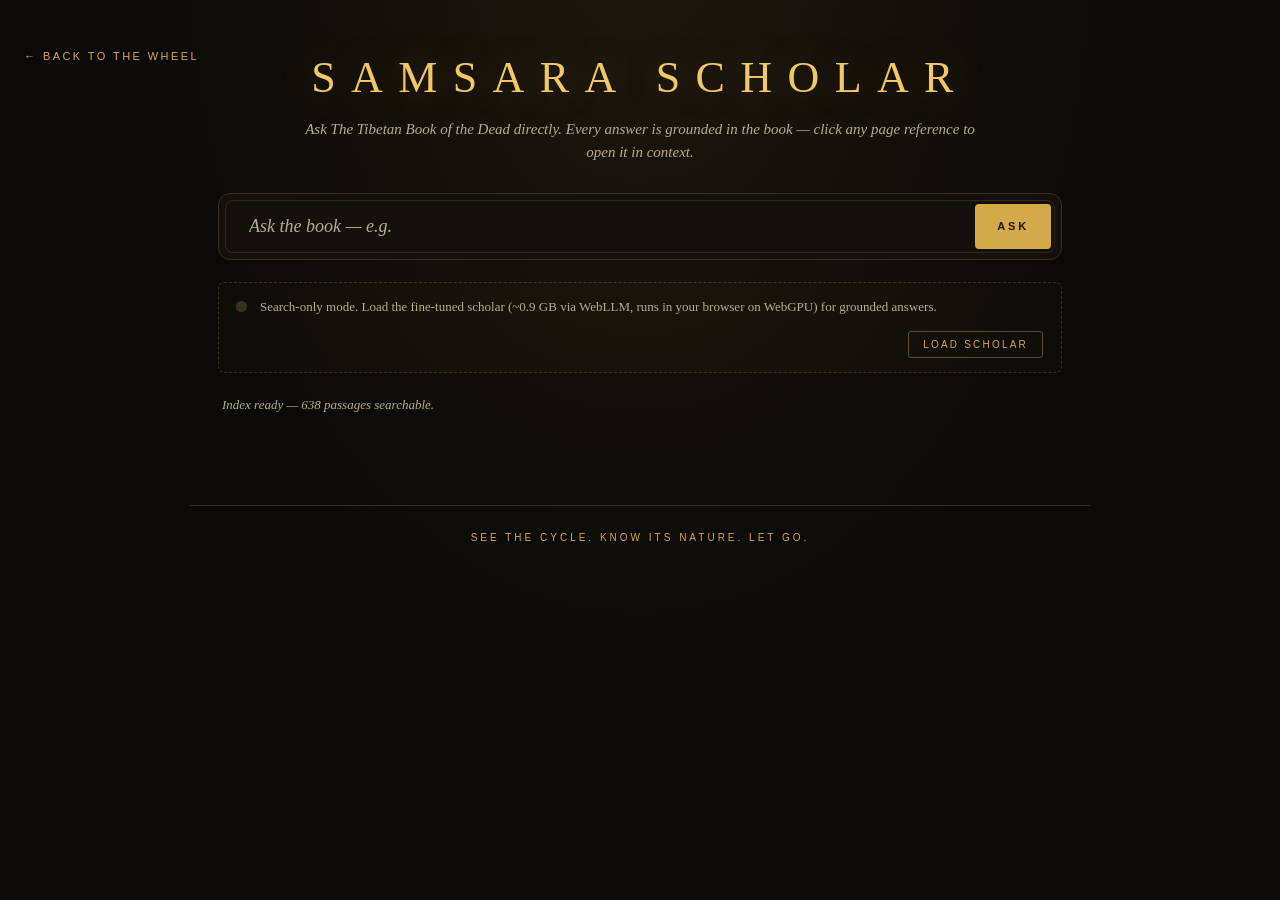
==== commit f8c1d7cd: "Scholar: switch from Transformers.js to WebLLM The q8 ONNX pipeline produced garbage on WebGPU (int8" ====
--- a/app/scholar.html
+++ b/app/scholar.html
@@ -356,7 +356,7 @@
 
   <div class="model-card" id="model-card">
     <span class="dot"></span>
-    <span id="model-status">Search-only mode. Load the fine-tuned scholar (~1.8 GB, from Hugging Face, runs in your browser via WebGPU) for grounded answers.</span>
+    <span id="model-status">Search-only mode. Load the fine-tuned scholar (~0.9 GB via WebLLM, runs in your browser on WebGPU) for grounded answers.</span>
     <button id="load-btn">Load scholar</button>
     <div class="progress" id="progress"><div class="progress-bar" id="progress-bar"></div></div>
   </div>
@@ -521,7 +521,9 @@
   host.scrollIntoView({ behavior: "smooth", block: "nearest" });
 });
 
-let pipe = null;
+// WebLLM engine — the v8 Qwen2.5-1.5B fine-tune, quantized to q4f16_1,
+// running on WebGPU via MLC-LLM's pre-compiled Qwen2 model library.
+let engine = null;
 
 async function ask() {
   const q = qEl.value.trim();
@@ -534,7 +536,7 @@
   const hits = retrieve(q, 4);
   renderRetrieved(hits);
 
-  if (pipe) {
+  if (engine) {
     setStatus("Generating grounded answer…");
     const context = hits.map(h => `[${h.source} · ${h.page}] ${h.title}\n${h.full.slice(0, 1200)}`).join("\n\n");
     const messages = [
@@ -543,13 +545,28 @@
         "Answer ONLY from the passages below. If the passages don't answer the question, say so. Cite a page." },
       { role: "user", content: `PASSAGES:\n${context}\n\nQUESTION: ${q}` },
     ];
+    // Prepare the answer container so we can stream tokens in as they arrive.
+    answerEl.innerHTML =
+      `<div class="src">Grounded answer</div>` +
+      `<div class="answer-body" id="answer-body"></div>` +
+      `<div id="answer-page-inline" hidden></div>`;
+    const bodyEl = document.getElementById("answer-body");
+    let full = "";
     try {
-      const result = await pipe(messages, { max_new_tokens: 240, do_sample: false });
-      const text = result[0].generated_text.at(-1).content;
-      answerEl.innerHTML =
-        `<div class="src">Grounded answer</div>` +
-        `<div class="answer-body">${linkifyPageRefs(text)}</div>` +
-        `<div id="answer-page-inline" hidden></div>`;
+      const chunks = await engine.chat.completions.create({
+        messages,
+        temperature: 0.2,
+        max_tokens: 320,
+        stream: true,
+      });
+      for await (const chunk of chunks) {
+        const delta = chunk.choices[0]?.delta?.content || "";
+        if (delta) {
+          full += delta;
+          // Re-render with page linkification on each tick.
+          bodyEl.innerHTML = linkifyPageRefs(full);
+        }
+      }
       setStatus("");
     } catch (e) {
       setStatus("Generation failed: " + e.message);
@@ -563,13 +580,7 @@
 askBtn.onclick = ask;
 qEl.addEventListener("keydown", e => { if (e.key === "Enter") ask(); });
 
-// Toggle: ?spark=1 → load model directly from the Spark (LAN testing, no HF Hub needed)
-// Toggle: ?host=http://… → load from an arbitrary host (same structure)
-// Default → HF Hub once the model is pushed.
 const params = new URLSearchParams(location.search);
-const SPARK_HOST = params.get("host") || "http://192.168.1.85:8080";
-const USE_SPARK = params.has("spark") || params.has("host");
-const MODEL_ID = USE_SPARK ? "hf_repo" : "catalyst404/samsara-qwen1.5b";
 
 const loadBtn = document.getElementById("load-btn");
 const modelCard = document.getElementById("model-card");
@@ -577,40 +588,41 @@
 const progressEl = document.getElementById("progress");
 const progressBar = document.getElementById("progress-bar");
 
+// v8 fine-tuned Qwen2.5-1.5B-Instruct, quantized to q4f16_1, ~0.9 GB.
+// We ship our weights on HF and reuse MLC's pre-compiled Qwen2-1.5B WebGPU
+// model library (same architecture — no need to compile wasm ourselves).
+const WEBLLM_MODEL_ID = "samsara-qwen1.5b-v8";
+const WEBLLM_WEIGHTS_URL = "https://huggingface.co/catalyst404/samsara-qwen1.5b-MLC/resolve/main/";
+const WEBLLM_MODEL_LIB = "https://raw.githubusercontent.com/mlc-ai/binary-mlc-llm-libs/main/web-llm-models/v0_2_80/Qwen2-1.5B-Instruct-q4f16_1-ctx4k_cs1k-webgpu.wasm";
+
 loadBtn.onclick = async () => {
   loadBtn.disabled = true;
   loadBtn.innerHTML = `<span class="loading-spinner"></span>Loading…`;
-  modelStatus.textContent = USE_SPARK
-    ? "Loading Transformers.js… (will fetch from Spark)"
-    : "Loading Transformers.js…";
+  modelStatus.textContent = "Loading WebLLM runtime…";
   progressEl.classList.add("visible");
 
   try {
-    const { pipeline, env } = await import("https://cdn.jsdelivr.net/npm/@huggingface/transformers@3/dist/transformers.min.js");
-
-    if (USE_SPARK) {
-      // Point Transformers.js at a plain HTTP server serving the hf_repo tree.
-      env.remoteHost = SPARK_HOST;
-      env.remotePathTemplate = "{model}";
-      env.allowRemoteModels = true;
-      env.allowLocalModels = false;
-    } else {
-      env.allowLocalModels = false;
-    }
-
-    pipe = await pipeline("text-generation", MODEL_ID, {
-      dtype: "q8", device: "webgpu",
-      progress_callback: (ev) => {
-        if (ev.status === "progress" && ev.loaded && ev.total) {
-          const pct = Math.round(100 * ev.loaded / ev.total);
-          progressBar.style.width = pct + "%";
-          modelStatus.textContent = `Downloading ${ev.file || "model"} — ${pct}%`;
-        }
+    const webllm = await import("https://esm.run/@mlc-ai/web-llm");
+    const appConfig = {
+      model_list: [{
+        model: WEBLLM_WEIGHTS_URL,
+        model_id: WEBLLM_MODEL_ID,
+        model_lib: WEBLLM_MODEL_LIB,
+        overrides: { context_window_size: 4096 },
+      }],
+    };
+    engine = await webllm.CreateMLCEngine(WEBLLM_MODEL_ID, {
+      appConfig,
+      initProgressCallback: (ev) => {
+        // ev.progress is 0..1, ev.text is a human-readable phase string.
+        const pct = Math.round((ev.progress || 0) * 100);
+        progressBar.style.width = pct + "%";
+        modelStatus.textContent = ev.text || `Loading — ${pct}%`;
       },
     });
 
     modelCard.classList.add("loaded");
-    modelStatus.textContent = "Samsara scholar loaded — answers will be grounded in retrieved passages.";
+    modelStatus.textContent = "Samsara scholar loaded on WebGPU — answers will be grounded in retrieved passages.";
     loadBtn.style.display = "none";
     progressEl.classList.remove("visible");
   } catch (e) {
